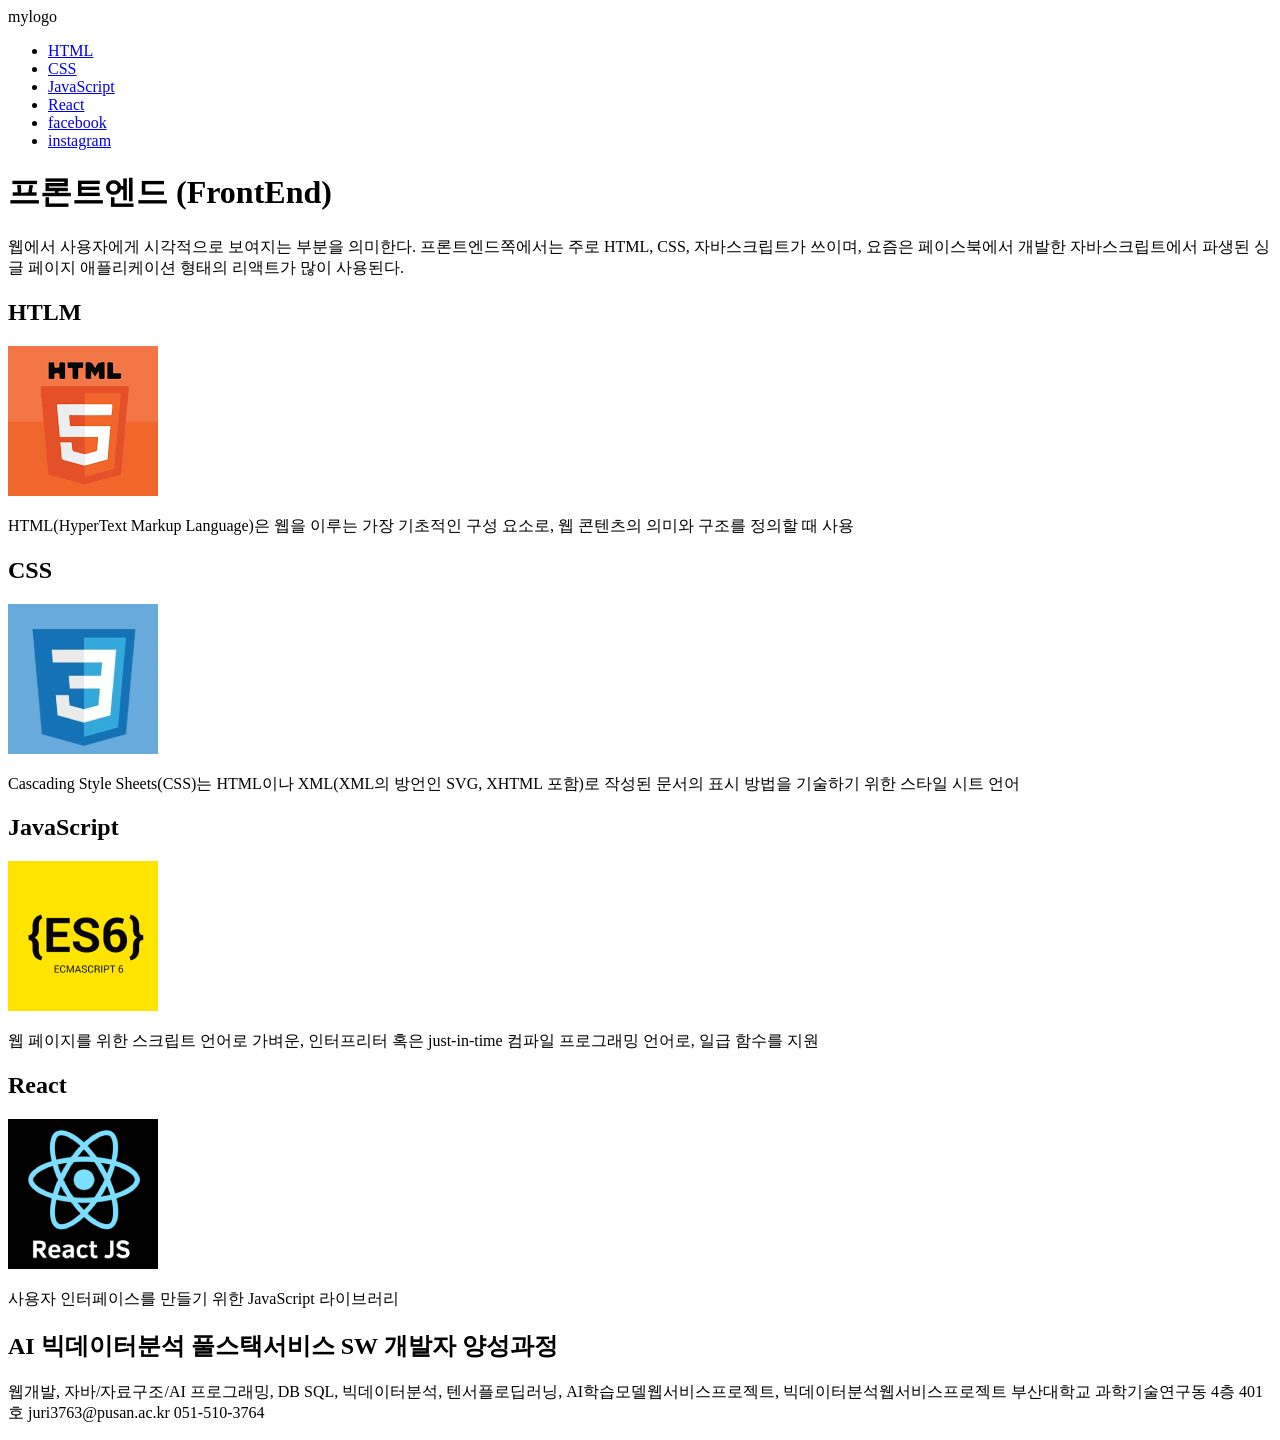
==== 01/01.html @ b6c5c019 "HTML기초" ====
<!DOCTYPE html>
<html lang="ko">

<head>
    <meta charset="UTF-8">
    <meta name="viewport" content="width=device-width, initial-scale=1.0">
    <title>HTML 기초</title>
</head>

<body>
    mylogo
    <!-- 메뉴목록  -->
    <!-- vs코드에서 주석은 ctrl+/ -->
    <ul>
        <!-- id 목록을 찾을때에는 #사용 -->
        <li><a href="#d1">HTML</a></li>
        <li><a href="#d2">CSS</a></li>
        <li><a href="#d3">JavaScript</a></li>
        <li><a href="#d4">React</a></li>
        <li><a href="#d5">facebook</a></li>
        <li><a href="#d5">instagram</a></li>
    </ul>
    <div>
        <h1>프론트엔드 (FrontEnd)</h1>
        <p>
            웹에서 사용자에게 시각적으로 보여지는 부분을 의미한다. 프론트엔드쪽에서는 주로 HTML, CSS, 자바스크립트가 쓰이며, 요즘은 페이스북에서 개발한 자바스크립트에서 파생된 싱글 페이지
            애플리케이션 형태의
            리액트가 많이 사용된다.
        </p>
    </div>

    <div id="d1">
        <h2>HTLM</h2>
        <p>
            <img src="../img/html.png">
            <!-- 현재폴더는 ./ , 상위폴더는 ../ -->
        </p>
        <p>
            HTML(HyperText Markup Language)은 웹을 이루는 가장 기초적인 구성 요소로, 웹 콘텐츠의 의미와 구조를 정의할 때 사용
        </p>
    </div>

    <div id="d2">
        <h2>CSS</h2>
        <p>
            <img src="../img/css.png">
        </p>
        <p>
            Cascading Style Sheets(CSS)는 HTML이나 XML(XML의 방언인 SVG, XHTML 포함)로 작성된 문서의 표시 방법을 기술하기 위한 스타일 시트 언어
        </p>
    </div>

    <div id="d3">
        <h2>JavaScript</h2>
        <p>
            <img src="../img/js.png">
        </p>
        <p>
            웹 페이지를 위한 스크립트 언어로 가벼운, 인터프리터 혹은 just-in-time 컴파일 프로그래밍 언어로, 일급 함수를 지원
        </p>
    </>

    <div id="d4">
        <h2>React</h2>
        <p>
            <img src="../img/react.png">
        </p>
        <p>
            사용자 인터페이스를 만들기 위한 JavaScript 라이브러리
        </p>
    </div>

    <div>
        <h2>AI 빅데이터분석 풀스택서비스 SW 개발자 양성과정</h2>
        <p>
            웹개발, 자바/자료구조/AI 프로그래밍, DB SQL, 빅데이터분석, 텐서플로딥러닝, AI학습모델웹서비스프로젝트, 빅데이터분석웹서비스프로젝트
            부산대학교 과학기술연구동 4층 401호 juri3763@pusan.ac.kr 051-510-3764
        </p>
    </div>
</body>

</html>
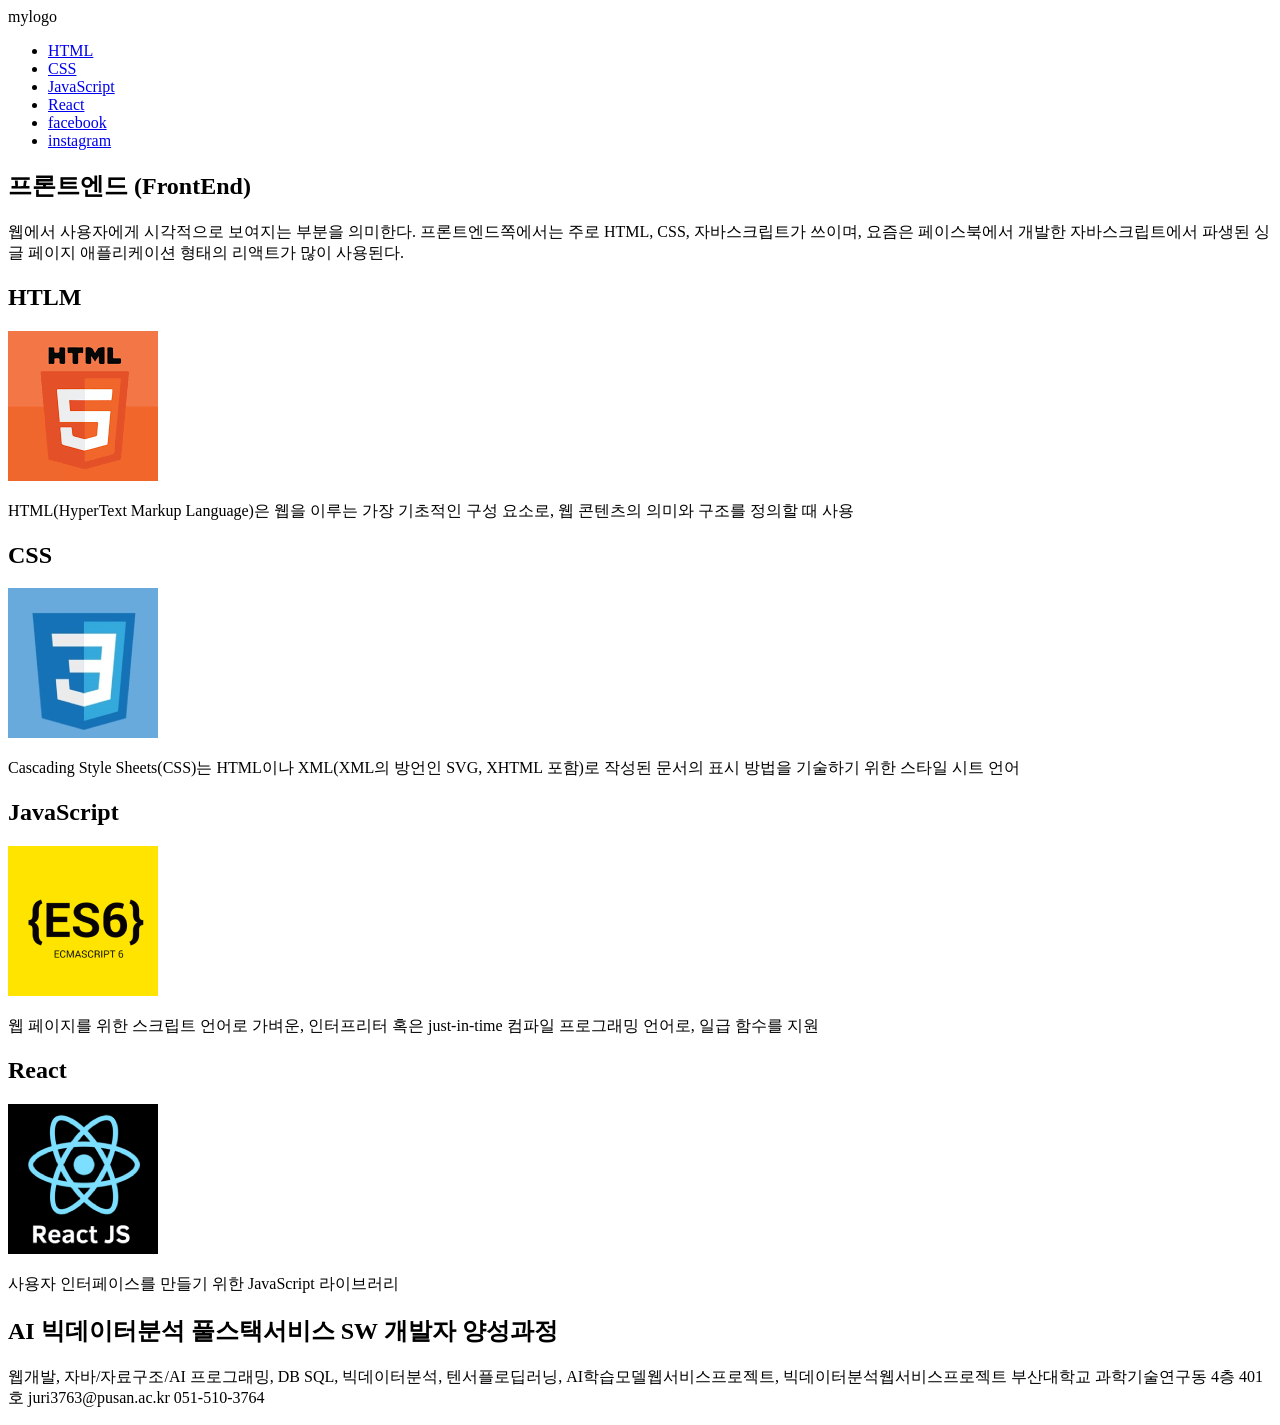
==== commit 1deab0a5: "HTML 기초" ====
--- a/01/01.html
+++ b/01/01.html
@@ -7,76 +7,88 @@
     <title>HTML 기초</title>
 </head>
 
+
+
 <body>
     mylogo
     <!-- 메뉴목록  -->
     <!-- vs코드에서 주석은 ctrl+/ -->
-    <ul>
-        <!-- id 목록을 찾을때에는 #사용 -->
-        <li><a href="#d1">HTML</a></li>
-        <li><a href="#d2">CSS</a></li>
-        <li><a href="#d3">JavaScript</a></li>
-        <li><a href="#d4">React</a></li>
-        <li><a href="#d5">facebook</a></li>
-        <li><a href="#d5">instagram</a></li>
-    </ul>
-    <div>
-        <h1>프론트엔드 (FrontEnd)</h1>
-        <p>
-            웹에서 사용자에게 시각적으로 보여지는 부분을 의미한다. 프론트엔드쪽에서는 주로 HTML, CSS, 자바스크립트가 쓰이며, 요즘은 페이스북에서 개발한 자바스크립트에서 파생된 싱글 페이지
-            애플리케이션 형태의
-            리액트가 많이 사용된다.
-        </p>
-    </div>
+    <header>
+        <ul>
+            <!-- id 목록을 찾을때에는 #사용 -->
+            <li><a href="#d1">HTML</a></li>
+            <li><a href="#d2">CSS</a></li>
+            <li><a href="#d3">JavaScript</a></li>
+            <li><a href="#d4">React</a></li>
+            <li><a href="#d5">facebook</a></li>
+            <li><a href="#d5">instagram</a></li>
+        </ul>
+    </header>
+    <main>
+        <article>
+            <h1>프론트엔드 (FrontEnd)</h1>
+            <p>
+                웹에서 사용자에게 시각적으로 보여지는 부분을 의미한다. 프론트엔드쪽에서는 주로 HTML, CSS, 자바스크립트가 쓰이며, 요즘은 페이스북에서 개발한 자바스크립트에서 파생된 싱글 페이지
+                애플리케이션 형태의
+                리액트가 많이 사용된다.
+            </p>
+        </article>
 
-    <div id="d1">
-        <h2>HTLM</h2>
-        <p>
-            <img src="../img/html.png">
-            <!-- 현재폴더는 ./ , 상위폴더는 ../ -->
-        </p>
-        <p>
-            HTML(HyperText Markup Language)은 웹을 이루는 가장 기초적인 구성 요소로, 웹 콘텐츠의 의미와 구조를 정의할 때 사용
-        </p>
-    </div>
+        <section id="d1">
+            <h2>HTLM</h2>
+            <p>
+                <img src="../img/html.png">
+                <!-- 현재폴더는 ./ , 상위폴더는 ../ -->
+            </p>
+            <p>
+                HTML(HyperText Markup Language)은 웹을 이루는 가장 기초적인 구성 요소로, 웹 콘텐츠의 의미와 구조를 정의할 때 사용
+            </p>
+        </section>
 
-    <div id="d2">
-        <h2>CSS</h2>
-        <p>
-            <img src="../img/css.png">
-        </p>
-        <p>
-            Cascading Style Sheets(CSS)는 HTML이나 XML(XML의 방언인 SVG, XHTML 포함)로 작성된 문서의 표시 방법을 기술하기 위한 스타일 시트 언어
-        </p>
-    </div>
+        <section id="d2">
+            <h2>CSS</h2>
+            <p>
+                <img src="../img/css.png">
+            </p>
+            <p>
+                Cascading Style Sheets(CSS)는 HTML이나 XML(XML의 방언인 SVG, XHTML 포함)로 작성된 문서의 표시 방법을 기술하기 위한 스타일 시트 언어
+            </p>
+        </section>
 
-    <div id="d3">
-        <h2>JavaScript</h2>
-        <p>
-            <img src="../img/js.png">
-        </p>
-        <p>
-            웹 페이지를 위한 스크립트 언어로 가벼운, 인터프리터 혹은 just-in-time 컴파일 프로그래밍 언어로, 일급 함수를 지원
-        </p>
-    </>
+        <section id="d3">
+            <h2>JavaScript</h2>
+            <p>
+                <img src="../img/js.png">
+            </p>
+            <p>
+                웹 페이지를 위한 스크립트 언어로 가벼운, 인터프리터 혹은 just-in-time 컴파일 프로그래밍 언어로, 일급 함수를 지원
+            </p>
+            </>
 
-    <div id="d4">
-        <h2>React</h2>
-        <p>
-            <img src="../img/react.png">
-        </p>
-        <p>
-            사용자 인터페이스를 만들기 위한 JavaScript 라이브러리
-        </p>
-    </div>
+            <div id="d4">
+                <h2>React</h2>
+                <p>
+                    <img src="../img/react.png">
+                </p>
+                <p>
+                    사용자 인터페이스를 만들기 위한 JavaScript 라이브러리
+                </p>
+            </div>
 
-    <div>
-        <h2>AI 빅데이터분석 풀스택서비스 SW 개발자 양성과정</h2>
-        <p>
-            웹개발, 자바/자료구조/AI 프로그래밍, DB SQL, 빅데이터분석, 텐서플로딥러닝, AI학습모델웹서비스프로젝트, 빅데이터분석웹서비스프로젝트
-            부산대학교 과학기술연구동 4층 401호 juri3763@pusan.ac.kr 051-510-3764
-        </p>
-    </div>
+            <div>
+                <h2>AI 빅데이터분석 풀스택서비스 SW 개발자 양성과정</h2>
+                <p>
+                    웹개발, 자바/자료구조/AI 프로그래밍, DB SQL, 빅데이터분석, 텐서플로딥러닝, AI학습모델웹서비스프로젝트, 빅데이터분석웹서비스프로젝트
+                    부산대학교 과학기술연구동 4층 401호 juri3763@pusan.ac.kr 051-510-3764
+                </p>
+            </div>
+        </section>
+    </main> 
 </body>
 
+
+<footer>
+
+</footer>
+
 </html>
